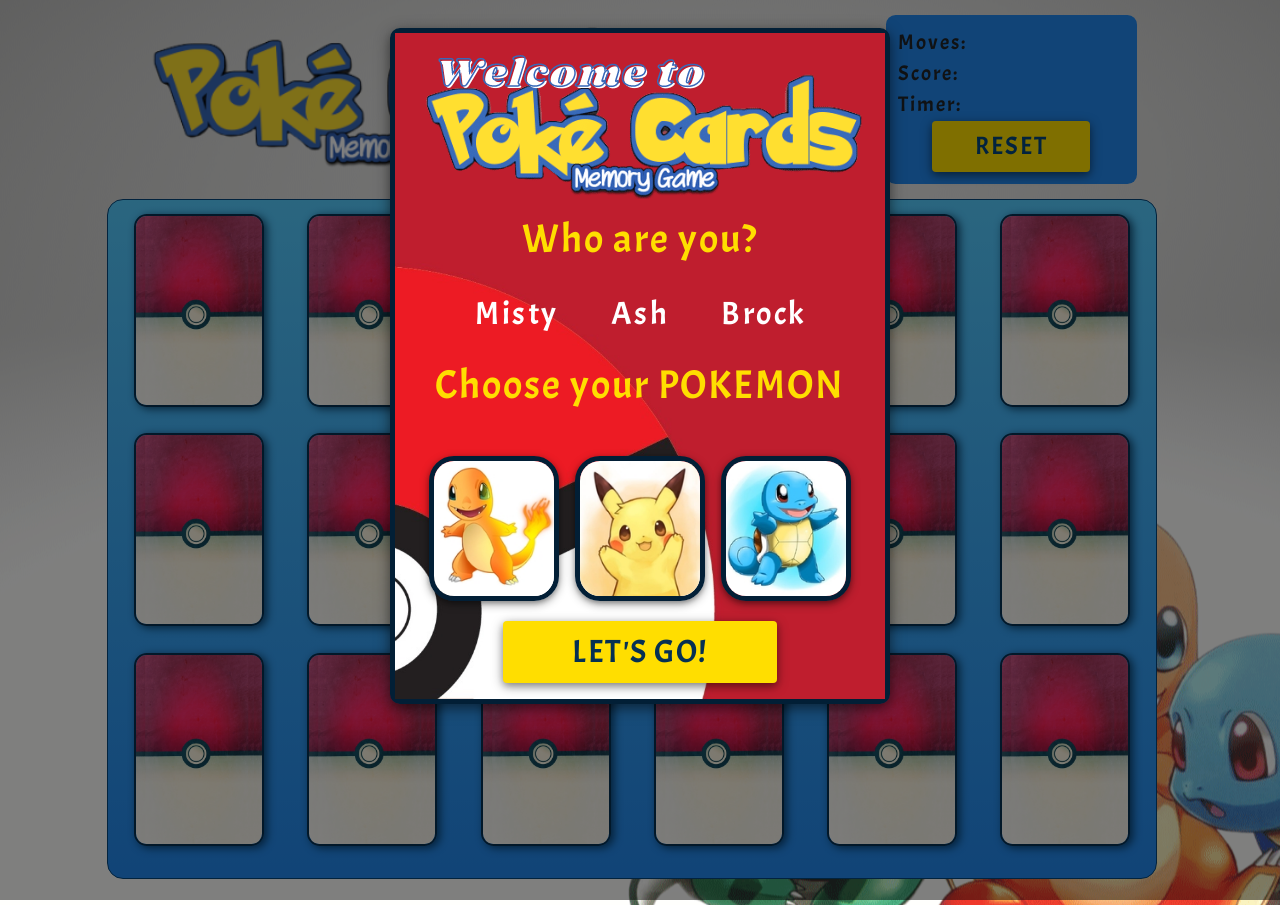
==== index.html @ 90785a3e "winModal changes to title and img" ====
<!DOCTYPE html>
<html lang="en">
<head>
    <meta charset="UTF-8">
    <meta http-equiv="X-UA-Compatible" content="IE=edge">
    <meta name="viewport" content="width=device-width, initial-scale=1.0">
    <link rel="stylesheet" href="https://cdn.jsdelivr.net/npm/bootstrap@4.6.0/dist/css/bootstrap.min.css" integrity="sha384-B0vP5xmATw1+K9KRQjQERJvTumQW0nPEzvF6L/Z6nronJ3oUOFUFpCjEUQouq2+l" crossorigin="anonymous">
    <link rel="stylesheet" href="https://stackpath.bootstrapcdn.com/font-awesome/4.7.0/css/font-awesome.min.css" integrity="sha384-wvfXpqpZZVQGK6TAh5PVlGOfQNHSoD2xbE+QkPxCAFlNEevoEH3Sl0sibVcOQVnN" crossorigin="anonymous">
    <link rel="stylesheet" href="https://use.fontawesome.com/releases/v5.7.1/css/all.css">
    <link rel="stylesheet" href="assets/css/style.css">

    <title>PokeCards</title>
</head>
<body>
    <header>
        <div class="container">
            <div class="row">
                <div class="col-9" id="logo">
                    <img src="assets/images/PokeCardsTitle.png" alt="Logo">
                </div>
                <div class="col-3 score">
                    <span id="moves">Moves: </span>
                    <br>
                    <span id="score">Score: </span>
                    <br>
                    <span id="time-remaining">Timer: </span> 
                    <br>
                    <button class="btn reset-btn">RESET</button>
                </div>
            </div>
        </div>
    </header>
    
   <!-- GAME BOARD -->
    <section>
        <div class="container board-container">
            <div class="board-game"> <!--also known as memory-game-->  
                <div class="memory-card" data-framework="Card1">
                    <img class="front-face" src="assets/images/Card1.png" alt="PocketMonster">
                    <img class="back-face" src="assets/images/CardBack.jpg" alt="Pokeball Wallpaper">

                </div>
                <div class="memory-card" data-framework="Card1">
                    <img class="front-face" src="assets/images/Card1.png" alt="PocketMonster">
                    <img class="back-face" src="assets/images/CardBack.jpg" alt="Pokeball Wallpaper">
                </div>
                <div class="memory-card" data-framework="Card2">
                    <img class="front-face" src="assets/images/Card2.gif" alt="PocketMonster">
                    <img class="back-face" src="assets/images/CardBack.jpg" alt="Pokeball Wallpaper">
                </div>
                <div class="memory-card" data-framework="Card2">
                    <img class="front-face" src="assets/images/Card2.gif" alt="PocketMonster">
                    <img class="back-face" src="assets/images/CardBack.jpg" alt="Pokeball Wallpaper">
                </div>
                <div class="memory-card" data-framework="Card3">
                    <img class="front-face" src="assets/images/Card3.gif" alt="PocketMonster">
                    <img class="back-face" src="assets/images/CardBack.jpg" alt="Pokeball Wallpaper">
                </div>
                <div class="memory-card" data-framework="Card3">
                    <img class="front-face" src="assets/images/Card3.gif" alt="PocketMonster">
                    <img class="back-face" src="assets/images/CardBack.jpg" alt="Pokeball Wallpaper">
                </div>
                <div class="memory-card" data-framework="Card4">
                    <img class="front-face" src="assets/images/Card4.png" alt="PocketMonster">
                    <img class="back-face" src="assets/images/CardBack.jpg" alt="Pokeball Wallpaper">
                </div>
                <div class="memory-card" data-framework="Card4">
                    <img class="front-face" src="assets/images/Card4.png" alt="PocketMonster">
                    <img class="back-face" src="assets/images/CardBack.jpg" alt="Pokeball Wallpaper">
                </div>
                <div class="memory-card" data-framework="Card5">
                    <img class="front-face" src="assets/images/Card5.png" alt="PocketMonster">
                    <img class="back-face" src="assets/images/CardBack.jpg" alt="Pokeball Wallpaper">
                </div>
                <div class="memory-card" data-framework="Card5">
                    <img class="front-face" src="assets/images/Card5.png" alt="PocketMonster">
                    <img class="back-face" src="assets/images/CardBack.jpg" alt="Pokeball Wallpaper">
                </div>
                <div class="memory-card" data-framework="Card6">
                    <img class="front-face" src="assets/images/Card6.png" alt="PocketMonster">
                    <img class="back-face" src="assets/images/CardBack.jpg" alt="Pokeball Wallpaper">
                </div>
                <div class="memory-card" data-framework="Card6">
                    <img class="front-face" src="assets/images/Card6.png" alt="PocketMonster">
                    <img class="back-face" src="assets/images/CardBack.jpg" alt="Pokeball Wallpaper">
                </div>
                <div class="memory-card" data-framework="Card7">
                    <img class="front-face" src="assets/images/Card7.png" alt="PocketMonster">
                    <img class="back-face" src="assets/images/CardBack.jpg" alt="Pokeball Wallpaper">
                </div>
                <div class="memory-card" data-framework="Card7">
                    <img class="front-face" src="assets/images/Card7.png" alt="PocketMonster">
                    <img class="back-face" src="assets/images/CardBack.jpg" alt="Pokeball Wallpaper">
                </div>
                <div class="memory-card" data-framework="Card8">
                    <img class="front-face" src="assets/images/Card8.gif" alt="PocketMonster">
                    <img class="back-face" src="assets/images/CardBack.jpg" alt="Pokeball Wallpaper">
                </div>
                <div class="memory-card" data-framework="Card8">
                    <img class="front-face" src="assets/images/Card8.gif" alt="PocketMonster">
                    <img class="back-face" src="assets/images/CardBack.jpg" alt="Pokeball Wallpaper">
                </div>
                <div class="memory-card" data-framework="Card9">
                    <img class="front-face" src="assets/images/Card9.gif" alt="PocketMonster">
                    <img class="back-face" src="assets/images/CardBack.jpg" alt="Pokeball Wallpaper">
                </div>
                <div class="memory-card" data-framework="Card9">
                    <img class="front-face" src="assets/images/Card9.gif" alt="PocketMonster">
                    <img class="back-face" src="assets/images/CardBack.jpg" alt="Pokeball Wallpaper">
                </div>
            </div>
        </div>
    </section>
  
    <!--  USER-INFO MODAL  -->
    <div class="modal fade" id="userInfoModal" tabindex="-1" aria-labelledby="exampleModalLabel" aria-hidden="true" backdrop="static">
        <div class="modal-dialog ">
            <div class="modal-content">
                <div class="modal-body info-modal-background background-cover-center">
                    <form class="userInfoModalForm">
                        <div class="col-12 info-title" >
                            <!-- <h3 class="modal-title">WELCOME to 
                              <br> POKE CARDS!</h3> -->
                            <img id="modal-logo" src="assets/images/PokeCardsModalT.png" alt="PokeCards Logo">
                        </div>
                        <div class="col-12 info-heading">
                            <p class="modal-heading">Who are you?</p>
                        </div>
                        <div class="row form-group text-center">
                            <div class="col-4 text-right selection-button p-0">
                                <label for="Misty" class="username" style="cursor: pointer;">Misty</label>
                            </div>
                            <div class="col-4 text-center selection-button p-0">
                                <label for="Ash " class="username"  style="cursor: pointer;">Ash </label>
                            </div>
                            <div class="col-4 text-left selection-button p-0">
                                <label for="Brock" class="username"  style="cursor: pointer;">Brock</label>
                            </div>
                        </div>
                        <div class="row">
                            <div class="col-12 info-heading">
                                <p class="modal-heading">Choose your POKEMON</p>
                            </div>
                        </div>
                        <div class="row info-box py-1 my-2">
                            <label class="col-4 text-right selection-button my-2 p-0">

                                <img src="assets/images/CharmanderB.jpg" data-name="Charmander" class="radio background-cover-center pokemonOption" alt="Fire Pokemon illustration" />
                            </label>
                            <label class="col-4 text-center selection-button my-2 p-0">
                                
                                <img src="assets/images/PikachuA.jpg" data-name="Pikachu"  class="radio background-cover-center pokemonOption" alt="Pikachu illustration" />
                            </label>
                            <label class="col-4 text-left selection-button my-2 p-0">
                                
                                <img src="assets/images/SquirtleA.jpg" data-name="Squirtle"  class="radio background-cover-center pokemonOption" alt="Water Pokemon illustration" />
                            </label>
                        </div>
                        <button id="user-info-submit-button" type="button" class="btn modal-btn justify-center content-center" aria-label="Submit Button" data-dismiss="modal"> Let's GO!
                        </button>
                    </form>
                </div>
            </div>
        </div>
    </div>

    <!-- WIN MODAL -->
    <div class="modal fade" id="WinModal" tabindex="-1" role="dialog" aria-labelledby="exampleModalCenterTitle" aria-hidden="true">
        <div class="modal-dialog modal-dialog-centered" role="document">
            <div class="modal-content info-modal-background background-cover-center">
                <div class="modal-header info-title">
                    <h3 class="modal-title">Awesome! You've got them all!</h3>
                </div>
            <div class="modal-body ">
                <img class="WinModal" src="assets/images/AshChampion.png" alt="Ash Champion">
            </div>
            <div class="modal-footer">
                <button class="btn play-again-btn modal-btn justify-center content-center">Play Again?</button>
            </div>
            </div>
        </div>
    </div>
    
    <!-- AUDIO FILES -->
    <audio id="FlipAudio" src="./assets/audio/flip-card.mp3"></audio>
    <audio id="MatchAudio" src="./assets/audio/matched.mp3"></audio>
    <audio id="VictoryAudio" src="./assets/audio/victory.mp3"></audio>
    <audio id="GameOverAudio" src="./assets/audio/game-over.wav"></audio>

    <!-- SCRIPT -->
    <script src="https://cdnjs.cloudflare.com/ajax/libs/popper.js/1.12.9/umd/popper.min.js" integrity="sha384-ApNbgh9B+Y1QKtv3Rn7W3mgPxhU9K/ScQsAP7hUibX39j7fakFPskvXusvfa0b4Q" crossorigin="anonymous"></script>
    <script src="https://code.jquery.com/jquery-3.5.1.slim.min.js" integrity="sha384-DfXdz2htPH0lsSSs5nCTpuj/zy4C+OGpamoFVy38MVBnE+IbbVYUew+OrCXaRkfj" crossorigin="anonymous"></script>
    <script src="https://cdn.jsdelivr.net/npm/bootstrap@4.6.0/dist/js/bootstrap.bundle.min.js" integrity="sha384-Piv4xVNRyMGpqkS2by6br4gNJ7DXjqk09RmUpJ8jgGtD7zP9yug3goQfGII0yAns" crossorigin="anonymous"></script>
    <script src="assets/js/index.js"></script>
    
</body>
</html>
---- assets/css/style.css ----
@import url('https://fonts.googleapis.com/css2?family=Acme&family=Montserrat&display=swap');



body {
    height: 100vh;
    width: 100%;
    background-image: url("../../assets/images/PokeWallpaper2.png");
    background-position: center;
    background-repeat: no-repeat;
    position: relative;}

header {
    margin: 5px 10% 15px 10%;}

.score {
    width: 100% !important;
    height: 80%; 
    background-color: #2288ee;
    font-family: 'Acme', 'Montserrat', sans-serif;
    letter-spacing: 2px;
    font-size: 1.3em;
    padding: 12px ;
    margin: 10px 0 0 0;
    border-radius: .6rem;}

.reset-btn {
    background-color: #FFDE00;
    color: #04467c;
    text-transform: uppercase;
    font-size: 1.2em;
    font-family: 'Acme', 'Montserrat', sans-serif;
    margin-left: 15%;
    width: 70%;
    padding: 2 8px;
    letter-spacing: 2px;
    -webkit-box-shadow: 0 3px 5px rgba(0, 0, 0, 0.2), 0 3px 6px rgba(0, 0, 0, 0.4);
    box-shadow: 0 3px 6px rgba(0, 0, 0, 0.2), 0 3px 12px rgba(0, 0, 0, 0.4);
}

#logo img {
    width: 90%;
    padding-top: 20px;}

.board-container {
    display: flex;
    justify-content: center;}

.board-game {
    border: 1px solid #04467c;
    background: linear-gradient(to bottom, #55ccff,#2288ee);
    border-radius: 1em;
    padding: 10px ;
    /* Tutorial */
    width: 1050px;
    height: 680px;
    display: flex;
    flex-wrap: wrap;
    justify-content: space-between;
    perspective: 1000px;}

.memory-card {
    width: 14%;
    height: 30%;
    margin: 4px 6px 2px 10px;
    position: relative;
    border: 2px solid #053053;
    border-radius: 0.8em;
    box-shadow: 3px 2px 8px 0 rgba(5, 48, 83, 0.822);
    transform: scale(1);
    transform-style: preserve-3d;
    transition: transform .5s;}

/* CLICK  Effect*/
.memory-card:active {
    transform: scale(.97);
    transition: transform .2s;}

.memory-card.flip {
    transform: rotateY(180deg);}

.front-face,
.back-face {
    width: 100%;
    height: 100%;
    position: absolute;
    border-radius: 0.65em;
    backface-visibility: hidden;}

.front-face {
    transform: rotateY(180deg);}


/* --- MODAL --- */
#WinModal {
    justify-content: center;
    align-items: center;}

#WinModal img {
    width: 400px;
    height: 400px;}

.info-modal-background {
    background-image: url("../../assets/images/Pokeball-bg.jpg");
    background-color: #fa2727a2; }


.modal-title {
    font-size: 2.8rem;
}

.modal-heading {
    font-size: 2.5rem;
}

#modal-logo img {
    width: 100%;
}

.info-title  {
    font-family: 'Acme',"Montserrat", cursive;
    font-weight: 100;
    letter-spacing: 2px;
    color: #FFDE00;
    padding: 5px 5px;
    text-align: center;}

.modal-content {
    background-color: transparent;
    border-radius: 10px;
    border: solid 5px #021f36;
    -webkit-box-shadow: 0 4px 8px rgba(0, 0, 0, 0.2), 0 4px 8px rgba(0, 0, 0, 0.4);
    box-shadow: 0 4px 10px rgba(0, 0, 0, 0.2), 0 4px 16px rgba(0, 0, 0, 0.4);}

.background-cover-center {
    background-repeat: no-repeat;
    background-size: cover;
    background-position: center center; }

.info-heading  {
    font-family: 'Acme',"Montserrat", cursive;
    font-weight: 100;
    letter-spacing: 2px;
    color: #FFDE00;
    padding: 5px 10px;
    text-align: center;}

.selection-button img {
    width: 80%;
    border: 5px solid #021f36;
    border-radius: 25px;
    -webkit-box-shadow: 0 2px 4px rgba(0, 0, 0, 0.2), 0 2px 5px rgba(0, 0, 0, 0.4);
    box-shadow: 0 2px 4px rgba(0, 0, 0, 0.2), 0 3px 10px rgba(0, 0, 0, 0.4);
}

.form-group {
    margin-bottom: .25rem;
    font-family: 'Acme', 'Montserrat', sans-serif;
    color: white;
    letter-spacing: 2.5px;
    font-size: 2em;
}

.form-check-input {
    margin-top: 0;
    margin-left: 0; }

    
/* --- MODAL BUTTON --- */
.modal-btn {
    background-color: #FFDE00;
    color: #053053;
    text-transform: uppercase;
    font-size: 2em;
    font-family: 'Acme', 'Montserrat', sans-serif;
    margin-left: 20%;
    width: 60%;
    letter-spacing: 1.5px;
    -webkit-box-shadow: 0 3px 5px rgba(0, 0, 0, 0.2), 0 3px 6px rgba(0, 0, 0, 0.4);
    box-shadow: 0 3px 6px rgba(0, 0, 0, 0.2), 0 3px 12px rgba(0, 0, 0, 0.4);
}

/* .btn::after {
    content: "";
    display: inline-block;
    height: 100%;
    width: 100%;
    border-radius: 100px; 
    position: absolute;
    top: 0;
    left: 0;
    z-index: -1;
    transition: all .4s;
}

.btn-white::after {
    background-color: #fff;
}

.btn:hover::after {
    transform: scaleX(1.4) scaleY(1.6);
    opacity: 0;
}

.btn-animated {
    animation: moveInBottom 5s ease-out;
    animation-fill-mode: backwards;
} */

@keyframes moveInBottom {
    0% {
        opacity: 0;
        transform: translateY(30px);
    }

    100% {
        opacity: 1;
        transform: translateY(0px);
    }
}



/* --- BREAKPOINTS ---*/
/* // Small devices (landscape phones, 576px and up)*/
@media (max-width: 576px) { 
    .col-9 {
        max-width: 70%;
        padding-left: 0;
        padding-right: 0;
    }
    .col-3 {
        max-width: 30%;
    }
    #logo img {
        width: 98%;
        padding-top: 10%;
    }

    .board-game {
        height: auto;
    }
    .memory-card {
        
        margin: 5px 2px 6px 2px !important;
    }

    .row {
        margin-left: auto;
        margin-right: auto;
        margin-bottom: 8px;
    }
    .score {
        padding: 10px;
    }
    .reset-btn {
        background-color: #FFDE00;
        color: #04467c;
        text-transform: uppercase;
        font-size: 1.2em;
        font-family: 'Acme', 'Montserrat', sans-serif;
        margin-left: 3%;
        width: 95%;
        letter-spacing: 2px;
        -webkit-box-shadow: 0 3px 5px rgb(0 0 0 / 20%), 0 3px 6px rgb(0 0 0 / 40%);
        box-shadow: 0 3px 6px rgb(0 0 0 / 20%), 0 3px 12px rgb(0 0 0 / 40%);
        padding: 1px 5px;
    }
    .info-title img {
        width: 100%;
    }
} 

@media only screen and (min-width: 601px) {
    .container {
        width: auto;
    }
}

@media (min-width: 768px) {
    .container, .container-md, .container-sm {
        max-width: 98%;
        max-height: max-content;}
    .container, .container-fluid, .container-lg, .container-md, .container-sm, .container-xl {
        width: 100%;
        margin-right: 1%;
        margin-left: 5px;
        margin-bottom: 5px;}
}

/*Medium devices (tablets, 768px and up)*/
@media (max-width: 768px) { 
    header {
        margin: 0;
    }
    
    .container {
        width: auto;
    }
    .memory-card {
        width: 105px;
        height: 145px;
        margin: 3px 8px 2px 8px;
    }
}
/* Large devices (desktops, 992px and up)*/
@media (min-width: 992px) { 
    .container {
        width: auto;
    }
    .memory-card {
        width: 130px;
        height: 193px;
        margin: 4px 16px 2px 16px;
    }
    #logo img {
        max-width:510px 
    }
 }
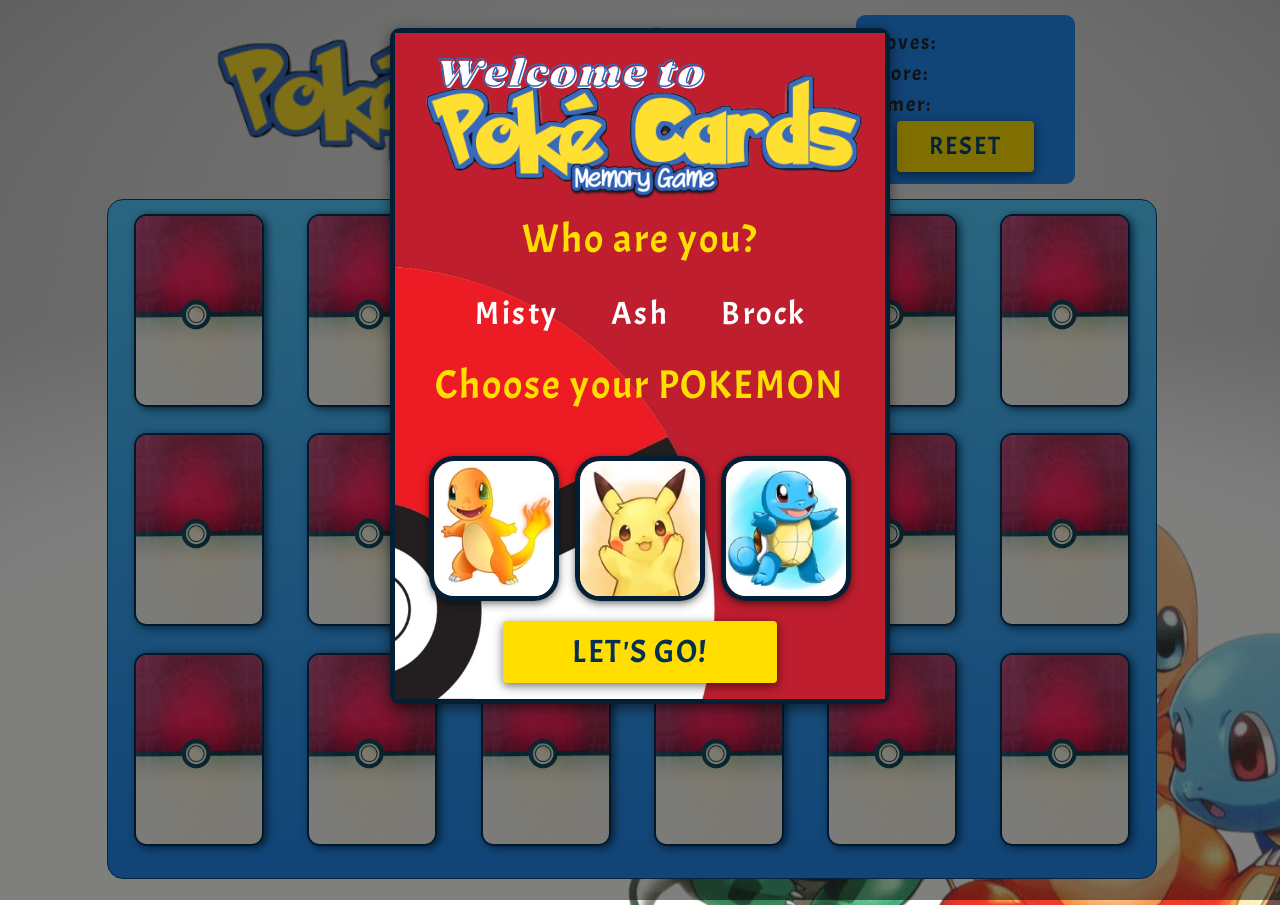
==== commit 19fa5ed4: "header margin ajusted for large screens" ====
--- a/index.html
+++ b/index.html
@@ -186,6 +186,7 @@
     <audio id="MatchAudio" src="./assets/audio/matched.mp3"></audio>
     <audio id="VictoryAudio" src="./assets/audio/victory.mp3"></audio>
     <audio id="GameOverAudio" src="./assets/audio/game-over.wav"></audio>
+    <audio id="ButtonClick" src="./assets/audio/button-click.wav"></audio>
 
     <!-- SCRIPT -->
     <script src="https://cdnjs.cloudflare.com/ajax/libs/popper.js/1.12.9/umd/popper.min.js" integrity="sha384-ApNbgh9B+Y1QKtv3Rn7W3mgPxhU9K/ScQsAP7hUibX39j7fakFPskvXusvfa0b4Q" crossorigin="anonymous"></script>
--- a/assets/css/style.css
+++ b/assets/css/style.css
@@ -11,7 +11,7 @@
     position: relative;}
 
 header {
-    margin: 5px 10% 15px 10%;}
+    margin: 5px 15% 15px 15%;}
 
 .score {
     width: 100% !important;
@@ -98,7 +98,13 @@
 
 #WinModal img {
     width: 400px;
-    height: 400px;}
+    height: 400px;
+    margin-left: 6%;
+    border: solid 5px #FFDE00;
+    border-radius: 70px;
+    -webkit-box-shadow: 0 3px 5px rgb(0 0 0 / 20%), 0 3px 6px rgb(0 0 0 / 40%);
+    box-shadow: 0 3px 6px rgb(0 0 0 / 20%), 0 3px 12px rgb(0 0 0 / 40%);
+}
 
 .info-modal-background {
     background-image: url("../../assets/images/Pokeball-bg.jpg");
@@ -174,6 +180,7 @@
     font-size: 2em;
     font-family: 'Acme', 'Montserrat', sans-serif;
     margin-left: 20%;
+    margin-right: 20%;
     width: 60%;
     letter-spacing: 1.5px;
     -webkit-box-shadow: 0 3px 5px rgba(0, 0, 0, 0.2), 0 3px 6px rgba(0, 0, 0, 0.4);
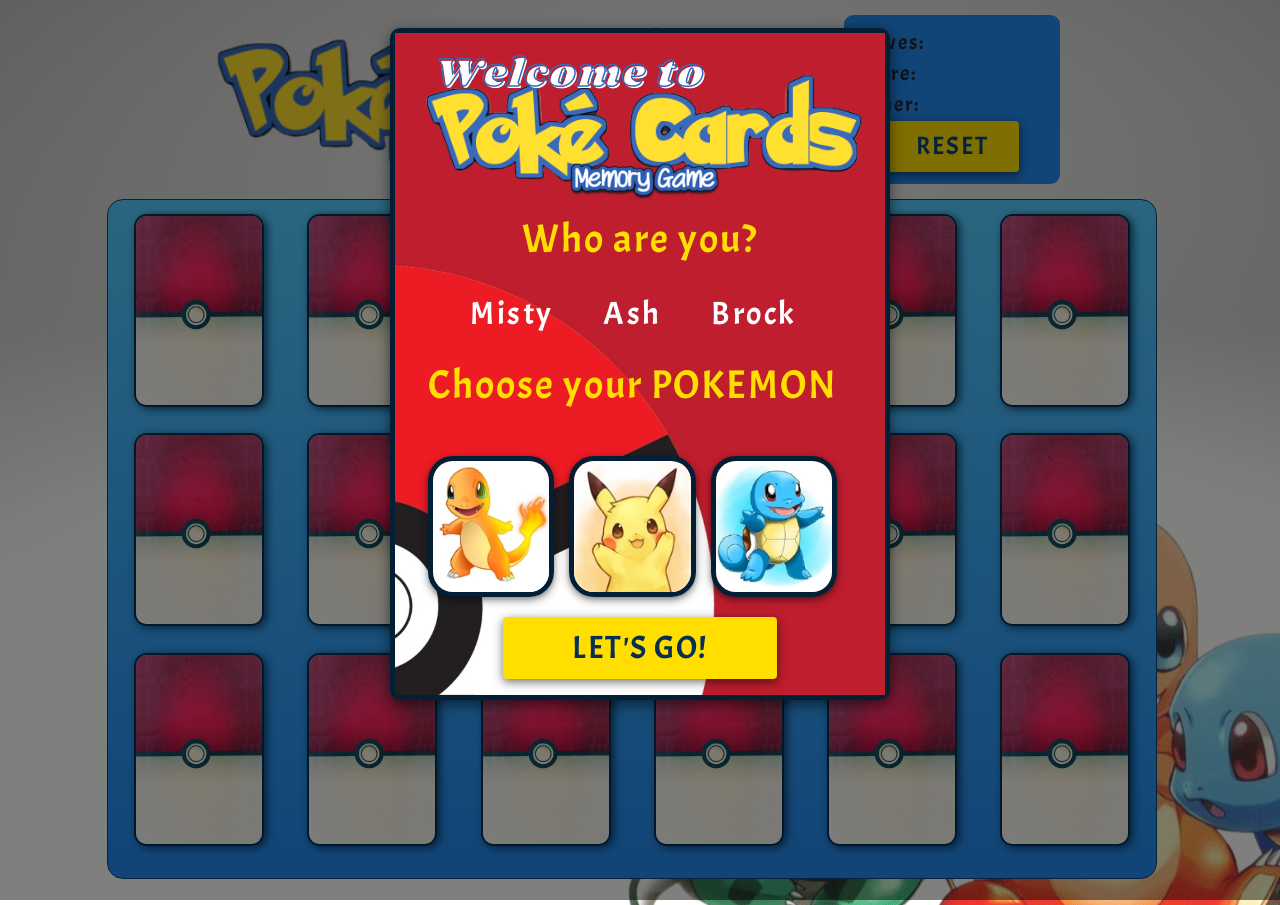
==== commit b41f2c3c: "ajustments in margin, padding and font-sized in media queries for mobile and tablet" ====
--- a/index.html
+++ b/index.html
@@ -174,6 +174,10 @@
             <div class="modal-body ">
                 <img class="WinModal" src="assets/images/AshChampion.png" alt="Ash Champion">
             </div>
+            <div class="score">
+                <span id="moves">Moves: </span>
+                <span id="time-remaining">Timer: </span> 
+            </div>
             <div class="modal-footer">
                 <button class="btn play-again-btn modal-btn justify-center content-center">Play Again?</button>
             </div>
--- a/assets/css/style.css
+++ b/assets/css/style.css
@@ -231,6 +231,14 @@
 /* --- BREAKPOINTS ---*/
 /* // Small devices (landscape phones, 576px and up)*/
 @media (max-width: 576px) { 
+    .container {
+        width: auto;
+        padding: 1px 5px;
+    }
+    .row {
+        margin-left: 0;
+        margin-right: 0;
+    }
     .col-9 {
         max-width: 70%;
         padding-left: 0;
@@ -258,7 +266,9 @@
         margin-bottom: 8px;
     }
     .score {
-        padding: 10px;
+        padding: 8px;
+        font-size: .9em;
+        letter-spacing: 1px;    
     }
     .reset-btn {
         background-color: #FFDE00;
@@ -293,6 +303,9 @@
         margin-right: 1%;
         margin-left: 5px;
         margin-bottom: 5px;}
+    .row {
+        margin-right: 0px;
+    }
 }
 
 /*Medium devices (tablets, 768px and up)*/
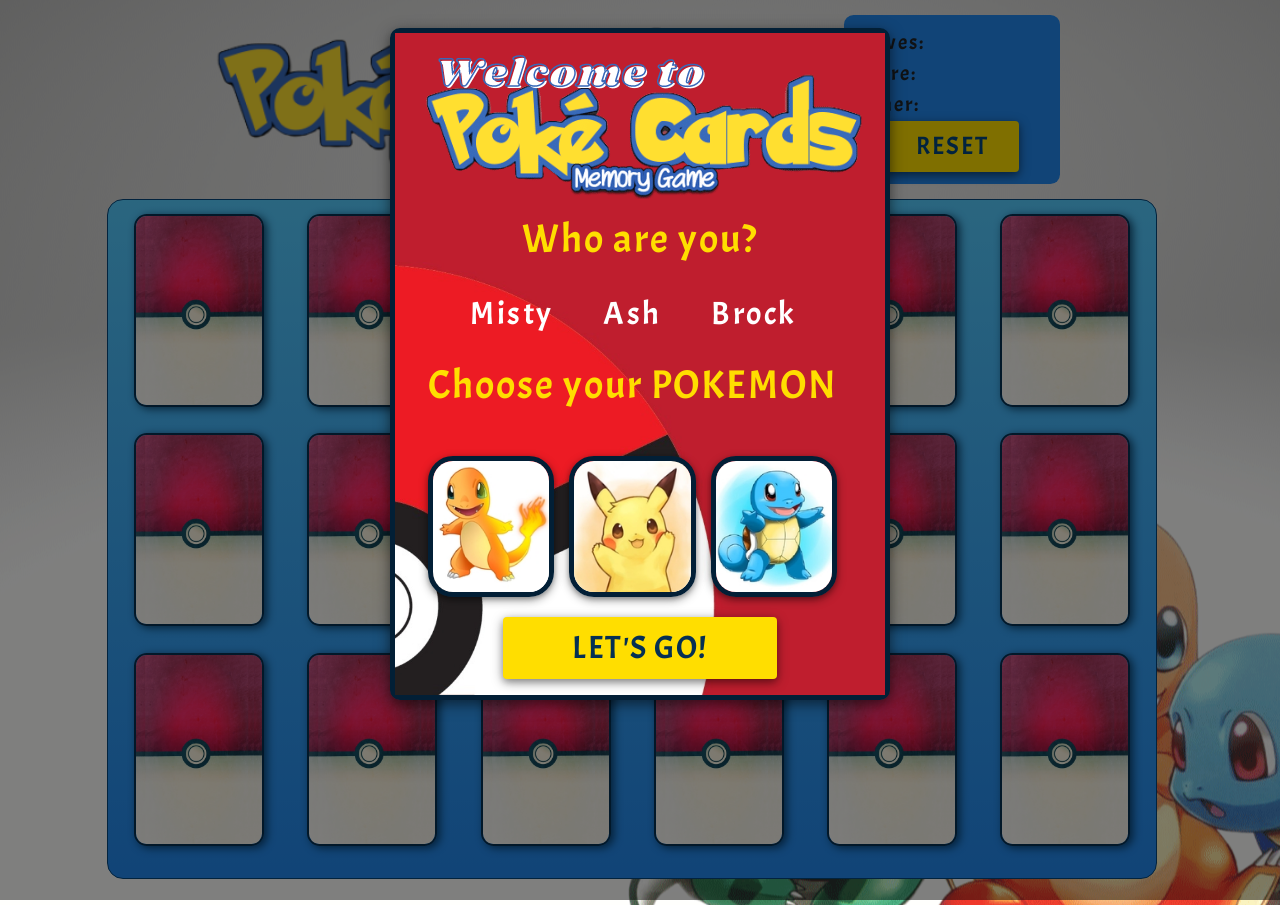
==== commit ebe34a7d: "win modal score and moves function showing" ====
--- a/index.html
+++ b/index.html
@@ -174,9 +174,9 @@
             <div class="modal-body ">
                 <img class="WinModal" src="assets/images/AshChampion.png" alt="Ash Champion">
             </div>
-            <div class="score">
-                <span id="moves">Moves: </span>
-                <span id="time-remaining">Timer: </span> 
+            <div class="Win-Score">
+                <span id="win-moves">Moves: </span>
+                <span id="win-time">Timer: </span> 
             </div>
             <div class="modal-footer">
                 <button class="btn play-again-btn modal-btn justify-center content-center">Play Again?</button>
--- a/assets/css/style.css
+++ b/assets/css/style.css
@@ -1,6 +1,4 @@
 @import url('https://fonts.googleapis.com/css2?family=Acme&family=Montserrat&display=swap');
-
-
 
 body {
     height: 100vh;
@@ -35,8 +33,7 @@
     padding: 2 8px;
     letter-spacing: 2px;
     -webkit-box-shadow: 0 3px 5px rgba(0, 0, 0, 0.2), 0 3px 6px rgba(0, 0, 0, 0.4);
-    box-shadow: 0 3px 6px rgba(0, 0, 0, 0.2), 0 3px 12px rgba(0, 0, 0, 0.4);
-}
+    box-shadow: 0 3px 6px rgba(0, 0, 0, 0.2), 0 3px 12px rgba(0, 0, 0, 0.4);}
 
 #logo img {
     width: 90%;
@@ -103,8 +100,7 @@
     border: solid 5px #FFDE00;
     border-radius: 70px;
     -webkit-box-shadow: 0 3px 5px rgb(0 0 0 / 20%), 0 3px 6px rgb(0 0 0 / 40%);
-    box-shadow: 0 3px 6px rgb(0 0 0 / 20%), 0 3px 12px rgb(0 0 0 / 40%);
-}
+    box-shadow: 0 3px 6px rgb(0 0 0 / 20%), 0 3px 12px rgb(0 0 0 / 40%);}
 
 .info-modal-background {
     background-image: url("../../assets/images/Pokeball-bg.jpg");
@@ -112,17 +108,32 @@
 
 
 .modal-title {
-    font-size: 2.8rem;
-}
+    font-size: 2.8rem;}
 
 .modal-heading {
-    font-size: 2.5rem;
-}
+    font-size: 2.5rem;}
 
 #modal-logo img {
-    width: 100%;
-}
-
+    width: 100%;}
+
+.Win-Score {
+    width: auto;
+    height: auto; 
+    background: linear-gradient(to bottom, #55ccff,#2288ee);
+    font-family: 'Acme', 'Montserrat', sans-serif;
+    letter-spacing: 2px;
+    font-size: 1.5em;
+    padding: 10px ;
+    margin: 1px 40px;
+    color: #fff;
+    border-radius: .6rem;
+    border: solid 2px #FFDE00;
+    -webkit-box-shadow: 0 3px 5px rgb(0 0 0 / 20%), 0 3px 6px rgb(0 0 0 / 40%);
+    box-shadow: 0 3px 6px rgb(0 0 0 / 20%), 0 3px 12px rgb(0 0 0 / 40%);}
+
+.Win-Score span {
+    margin: 0 18px;}
+    
 .info-title  {
     font-family: 'Acme',"Montserrat", cursive;
     font-weight: 100;
@@ -156,22 +167,19 @@
     border: 5px solid #021f36;
     border-radius: 25px;
     -webkit-box-shadow: 0 2px 4px rgba(0, 0, 0, 0.2), 0 2px 5px rgba(0, 0, 0, 0.4);
-    box-shadow: 0 2px 4px rgba(0, 0, 0, 0.2), 0 3px 10px rgba(0, 0, 0, 0.4);
-}
+    box-shadow: 0 2px 4px rgba(0, 0, 0, 0.2), 0 3px 10px rgba(0, 0, 0, 0.4);}
 
 .form-group {
     margin-bottom: .25rem;
     font-family: 'Acme', 'Montserrat', sans-serif;
     color: white;
     letter-spacing: 2.5px;
-    font-size: 2em;
-}
+    font-size: 2em;}
 
 .form-check-input {
     margin-top: 0;
     margin-left: 0; }
 
-    
 /* --- MODAL BUTTON --- */
 .modal-btn {
     background-color: #FFDE00;
@@ -184,8 +192,7 @@
     width: 60%;
     letter-spacing: 1.5px;
     -webkit-box-shadow: 0 3px 5px rgba(0, 0, 0, 0.2), 0 3px 6px rgba(0, 0, 0, 0.4);
-    box-shadow: 0 3px 6px rgba(0, 0, 0, 0.2), 0 3px 12px rgba(0, 0, 0, 0.4);
-}
+    box-shadow: 0 3px 6px rgba(0, 0, 0, 0.2), 0 3px 12px rgba(0, 0, 0, 0.4);}
 
 /* .btn::after {
     content: "";
@@ -217,15 +224,12 @@
 @keyframes moveInBottom {
     0% {
         opacity: 0;
-        transform: translateY(30px);
-    }
+        transform: translateY(30px);}
 
     100% {
         opacity: 1;
-        transform: translateY(0px);
-    }
-}
-
+        transform: translateY(0px);}
+}
 
 
 /* --- BREAKPOINTS ---*/
@@ -233,43 +237,36 @@
 @media (max-width: 576px) { 
     .container {
         width: auto;
-        padding: 1px 5px;
-    }
+        padding: 1px 5px;}
+
     .row {
         margin-left: 0;
         margin-right: 0;
-    }
+        margin-bottom: 8px;}
+
     .col-9 {
         max-width: 70%;
         padding-left: 0;
-        padding-right: 0;
-    }
+        padding-right: 0;}
+
     .col-3 {
-        max-width: 30%;
-    }
+        max-width: 30%;}
+
     #logo img {
         width: 98%;
-        padding-top: 10%;
-    }
+        padding-top: 10%;}
 
     .board-game {
-        height: auto;
-    }
+        height: auto;}
+
     .memory-card {
-        
-        margin: 5px 2px 6px 2px !important;
-    }
-
-    .row {
-        margin-left: auto;
-        margin-right: auto;
-        margin-bottom: 8px;
-    }
+        margin: 5px 2px 6px 2px !important;}
+
     .score {
         padding: 8px;
         font-size: .9em;
-        letter-spacing: 1px;    
-    }
+        letter-spacing: 1px;}
+
     .reset-btn {
         background-color: #FFDE00;
         color: #04467c;
@@ -281,59 +278,88 @@
         letter-spacing: 2px;
         -webkit-box-shadow: 0 3px 5px rgb(0 0 0 / 20%), 0 3px 6px rgb(0 0 0 / 40%);
         box-shadow: 0 3px 6px rgb(0 0 0 / 20%), 0 3px 12px rgb(0 0 0 / 40%);
-        padding: 1px 5px;
-    }
+        padding: 1px 5px;}
+
     .info-title img {
-        width: 100%;
-    }
+        width: 100%;}
+
+    .info-heading{
+        padding: 5px 0;}
+
+    .modal-body {
+        padding: .6rem;}
+
+    #WinModal img {
+        width: auto;
+        height: 310px;}
+
+    .Win-Score {
+        padding: 10px;
+        margin: 1px 45px;
+        color: #fff;}
+
+    .Win-Score span {
+        margin: 0 2px;}
+
+    .modal-title {
+        font-size: 2.5rem;
+        line-height: 1.5;}
+
+    .modal-btn {
+        margin-left: 0;
+        margin-right: 0;
+        width: 100%;}
 } 
 
 @media only screen and (min-width: 601px) {
     .container {
-        width: auto;
-    }
-}
-
+        width: auto;}
+}
+
+@media (max-width: 768px) { 
+    header {
+        margin: 0;}
+
+    .container {
+        width: auto;}
+
+    .memory-card {
+        width: 105px;
+        height: 145px;
+        margin: 3px 8px 2px 8px;}
+}
+
+/*Medium devices (tablets, 768px and up)*/
 @media (min-width: 768px) {
     .container, .container-md, .container-sm {
         max-width: 98%;
         max-height: max-content;}
+
     .container, .container-fluid, .container-lg, .container-md, .container-sm, .container-xl {
         width: 100%;
         margin-right: 1%;
         margin-left: 5px;
         margin-bottom: 5px;}
+
     .row {
-        margin-right: 0px;
-    }
-}
-
-/*Medium devices (tablets, 768px and up)*/
-@media (max-width: 768px) { 
-    header {
-        margin: 0;
-    }
-    
-    .container {
-        width: auto;
-    }
-    .memory-card {
-        width: 105px;
-        height: 145px;
-        margin: 3px 8px 2px 8px;
-    }
+        margin-right: 0px;}
+
+    .Win-Score {
+        margin: 1px 80px;}
+
+    .Win-Score span {
+        margin: 0 20px;}
 }
 /* Large devices (desktops, 992px and up)*/
 @media (min-width: 992px) { 
     .container {
-        width: auto;
-    }
+        width: auto;}
+
     .memory-card {
         width: 130px;
         height: 193px;
-        margin: 4px 16px 2px 16px;
-    }
+        margin: 4px 16px 2px 16px;}
+
     #logo img {
-        max-width:510px 
-    }
+        max-width:510px }
  }
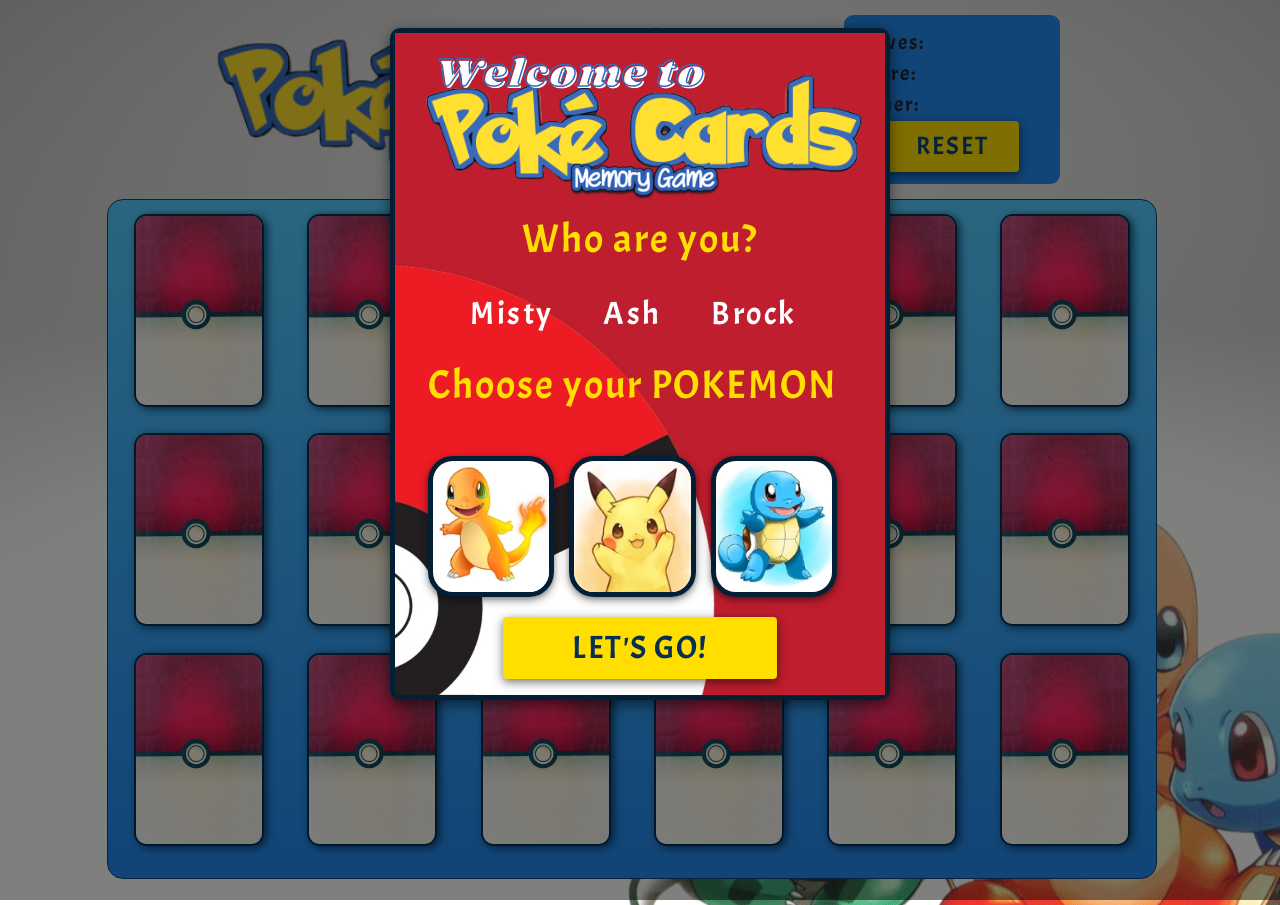
==== commit 11f5ba56: "button to close the win modal" ====
--- a/index.html
+++ b/index.html
@@ -170,7 +170,11 @@
             <div class="modal-content info-modal-background background-cover-center">
                 <div class="modal-header info-title">
                     <h3 class="modal-title">Awesome! You've got them all!</h3>
-                </div>
+                    <button type="button" class="close" data-dismiss="modal" aria-label="Close">
+                        <span aria-hidden="true">&times;</span>
+                    </button>
+                </div>
+
             <div class="modal-body ">
                 <img class="WinModal" src="assets/images/AshChampion.png" alt="Ash Champion">
             </div>
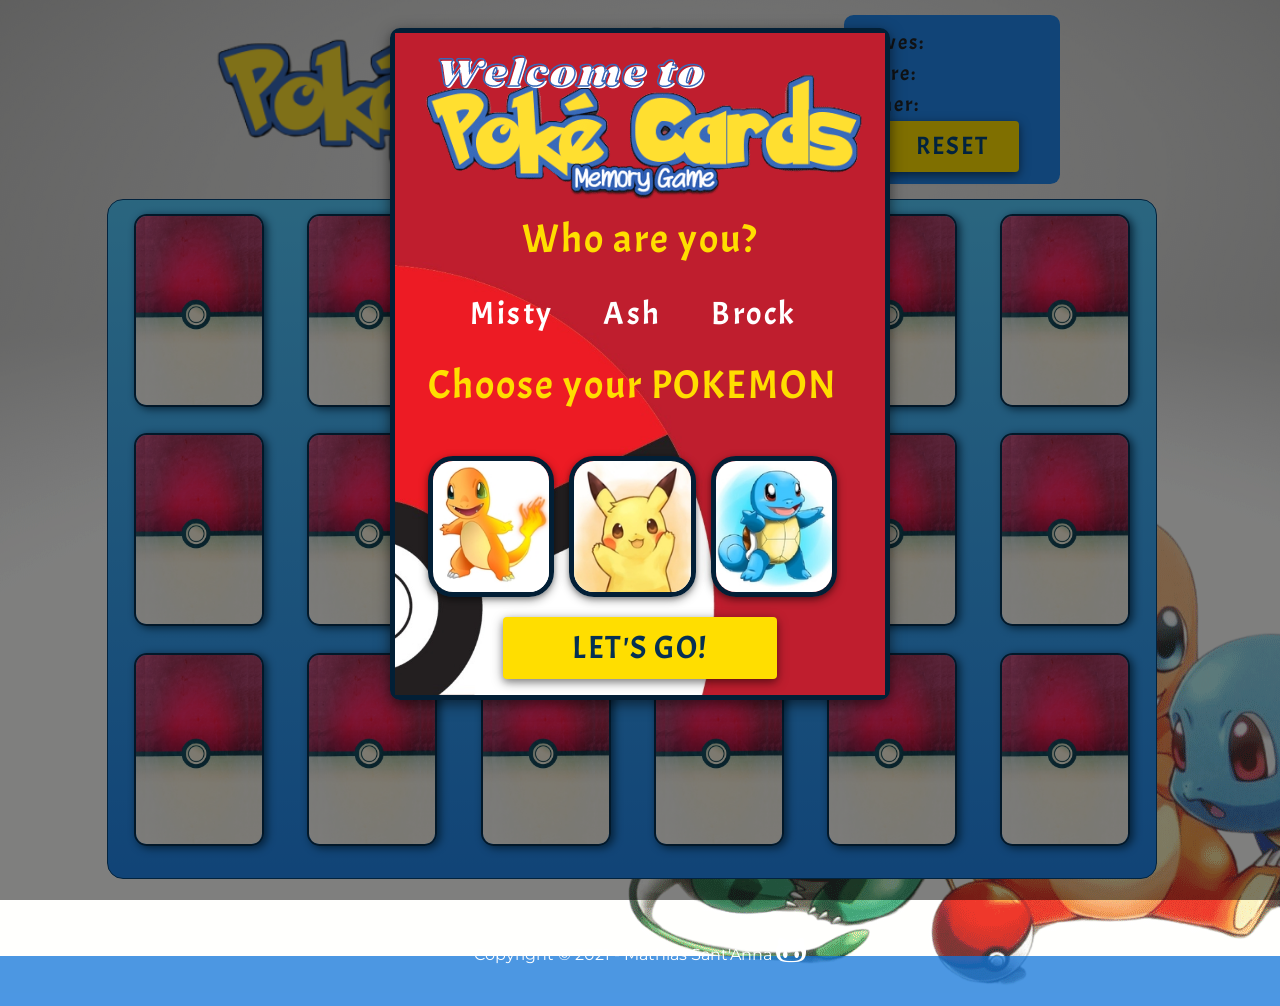
==== commit 24524c14: "Footer updated" ====
--- a/index.html
+++ b/index.html
@@ -113,7 +113,7 @@
     </section>
   
     <!--  USER-INFO MODAL  -->
-    <div class="modal fade" id="userInfoModal" tabindex="-1" aria-labelledby="exampleModalLabel" aria-hidden="true" backdrop="static">
+    <div class="modal fade" id="userInfoModal" tabindex="-1" aria-hidden="true">
         <div class="modal-dialog ">
             <div class="modal-content">
                 <div class="modal-body info-modal-background background-cover-center">
@@ -128,13 +128,13 @@
                         </div>
                         <div class="row form-group text-center">
                             <div class="col-4 text-right selection-button p-0">
-                                <label for="Misty" class="username" style="cursor: pointer;">Misty</label>
+                                <label id="Misty" class="username" style="cursor: pointer;">Misty</label>
                             </div>
                             <div class="col-4 text-center selection-button p-0">
-                                <label for="Ash " class="username"  style="cursor: pointer;">Ash </label>
+                                <label id="Ash" class="username"  style="cursor: pointer;">Ash </label>
                             </div>
                             <div class="col-4 text-left selection-button p-0">
-                                <label for="Brock" class="username"  style="cursor: pointer;">Brock</label>
+                                <label id="Brock" class="username"  style="cursor: pointer;">Brock</label>
                             </div>
                         </div>
                         <div class="row">
@@ -165,7 +165,7 @@
     </div>
 
     <!-- WIN MODAL -->
-    <div class="modal fade" id="WinModal" tabindex="-1" role="dialog" aria-labelledby="exampleModalCenterTitle" aria-hidden="true">
+    <div class="modal fade" id="WinModal" tabindex="-1" role="dialog" aria-hidden="true">
         <div class="modal-dialog modal-dialog-centered" role="document">
             <div class="modal-content info-modal-background background-cover-center">
                 <div class="modal-header info-title">
@@ -188,6 +188,14 @@
             </div>
         </div>
     </div>
+
+    <footer class="footer">
+        <div class="social mb-3">
+            <p>Copyright &copy; 2021 - Mathias Sant'Anna  <a class="github-icon" href="https://github.com/Mathias-SantAnna" target="_blank" aria-label="Find me on GitHub" rel="noopener"><i class="fab fa-github-alt fa-lg fa-2x"></i></a></p>
+            
+        </div>
+        
+    </footer>
     
     <!-- AUDIO FILES -->
     <audio id="FlipAudio" src="./assets/audio/flip-card.mp3"></audio>
--- a/assets/css/style.css
+++ b/assets/css/style.css
@@ -87,7 +87,37 @@
 .front-face {
     transform: rotateY(180deg);}
 
-
+.footer {
+    display: flex;
+    flex-direction: row;
+    align-items: end;
+    justify-content: center;
+    text-align: center;
+    height: 50px;
+    background-color: hsla(210, 86%, 46%, 0.75);
+    padding: 7px 15px;
+    margin-top: 6%;
+    bottom: 0;
+    left: 0;
+    right: 0;
+    position: inherit;
+}
+
+.footer a {
+    color: #fff;
+}
+
+.footer p {
+    color: #fff;
+    margin-top: 5px;
+    font-family: 'Montserrat';
+}
+.footer a:hover {
+    color: #55ccff;
+    transition: all 0.2s ease-in-out 0.2s;
+    -moz-transition: all 0.2s ease-in-out 0.2s;
+    -webkit-transition: all 0.2s ease-in-out 0.2s;
+}
 /* --- MODAL --- */
 #WinModal {
     justify-content: center;
